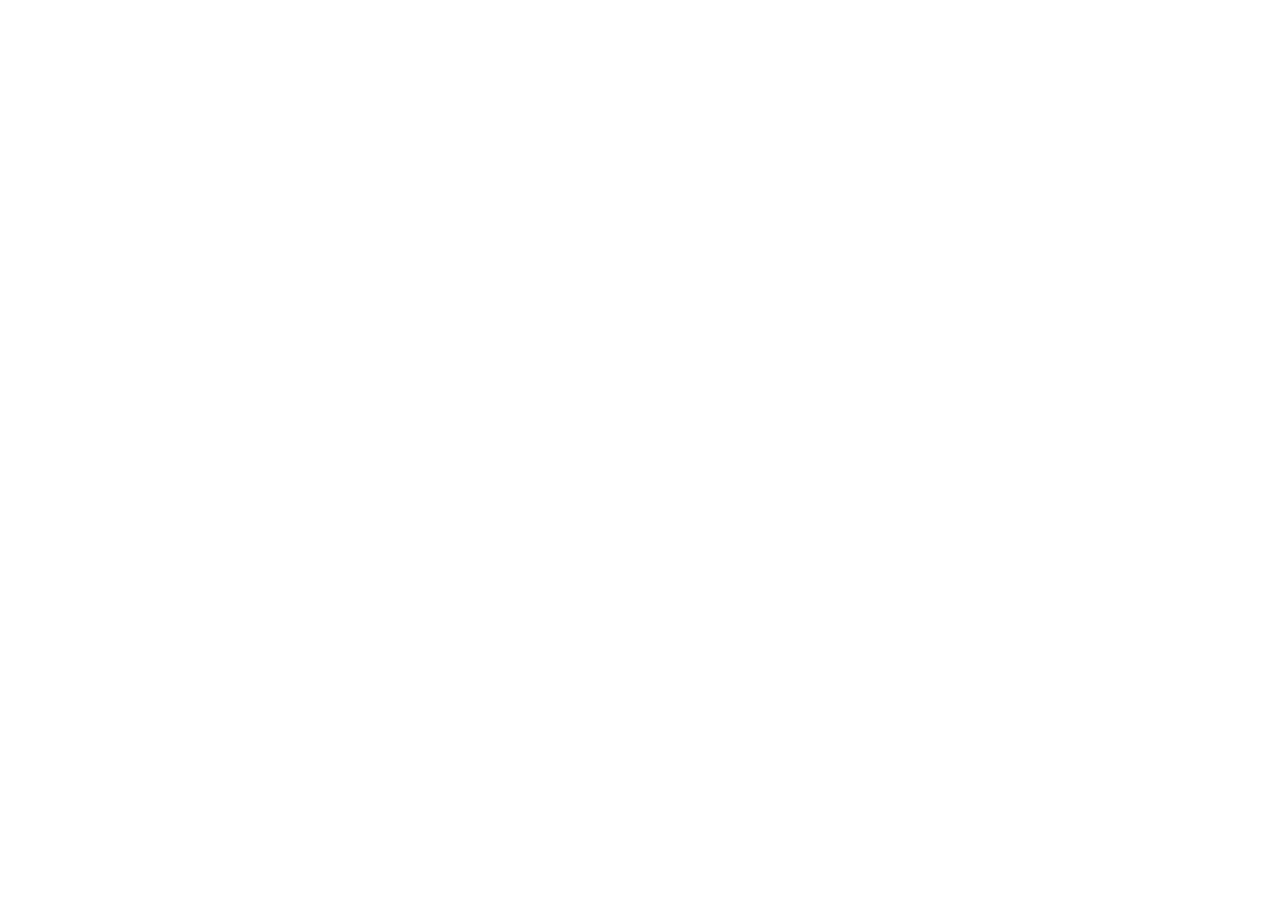
==== index.html @ 7d8b4af5 "This is an example commit" ====
<!DOCTYPE html>
<html lang="en">
<head>
    <meta charset="UTF-8">
    <meta name="viewport" content="width=device-width, initial-scale=1.0">
    <title>Document</title>
</head>
<body>
    <title>DubaiOS</title>
    <p></p>
</body>
</html>
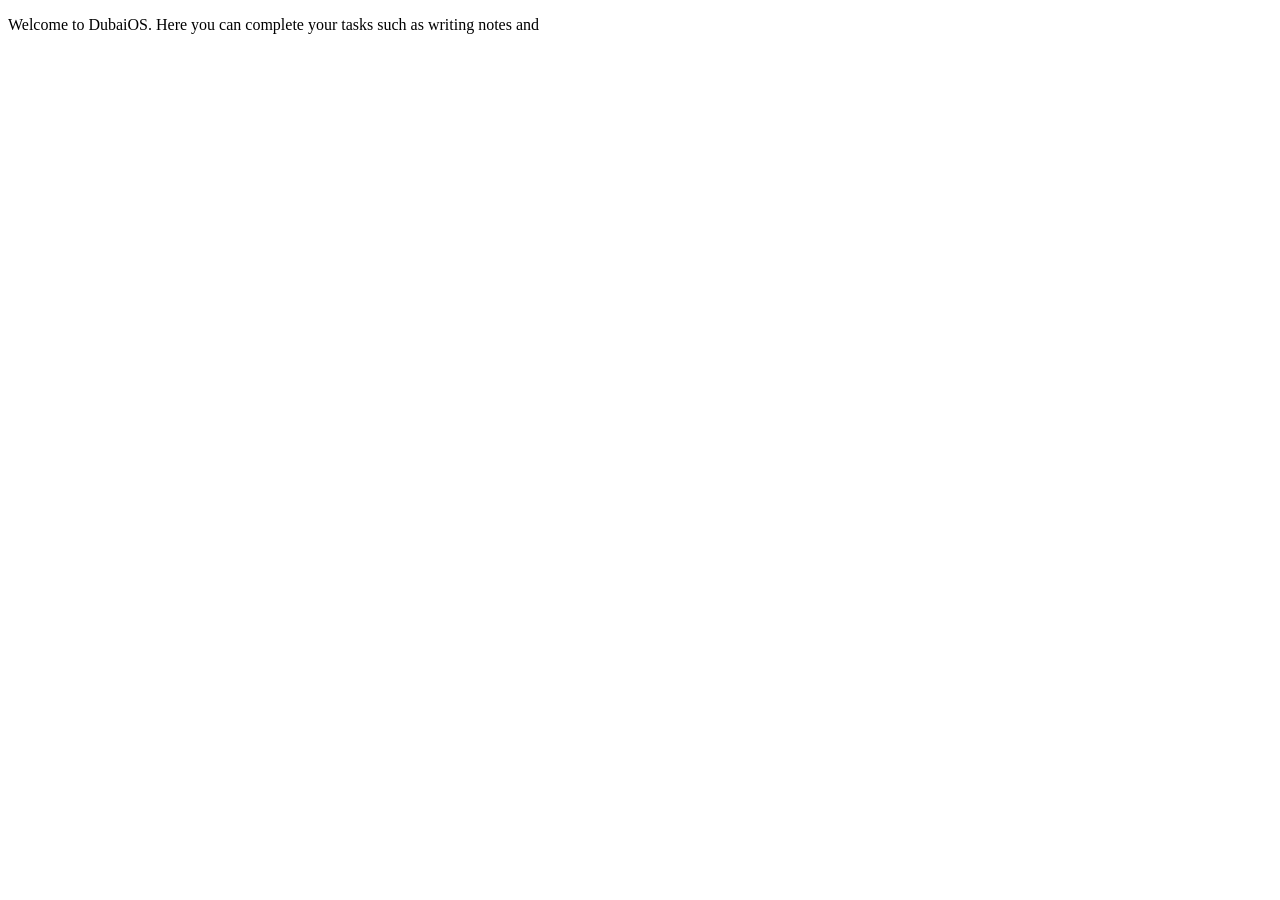
==== commit ab8ec602: "first commit" ====
--- a/index.html
+++ b/index.html
@@ -7,6 +7,6 @@
 </head>
 <body>
     <title>DubaiOS</title>
-    <p></p>
+    <p>Welcome to DubaiOS. Here you can complete your tasks such as writing notes and </p>
 </body>
 </html>
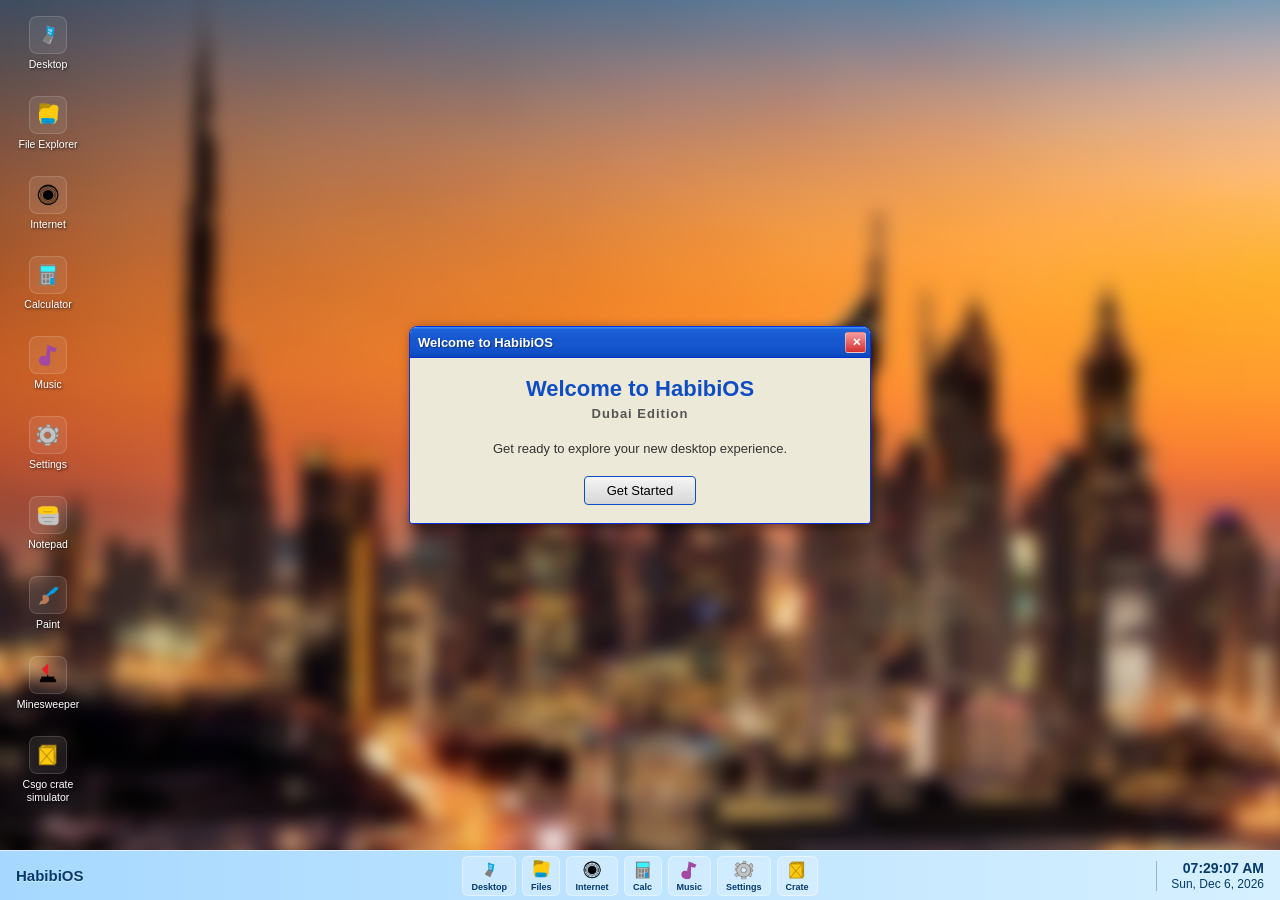
==== commit 94bf1a67: "Added files OS added all files for HabibiOS" ====
--- a/index.html
+++ b/index.html
@@ -1,12 +1,303 @@
-<!DOCTYPE html>
-<html lang="en">
-<head>
-    <meta charset="UTF-8">
-    <meta name="viewport" content="width=device-width, initial-scale=1.0">
-    <title>Document</title>
-</head>
-<body>
-    <title>DubaiOS</title>
-    <p>Welcome to DubaiOS. Here you can complete your tasks such as writing notes and </p>
-</body>
+<!DOCTYPE html>
+<html lang="en">
+<head>
+<meta charset="UTF-8">
+<title>HabibiOS - Dubai Edition</title>
+<link rel="stylesheet" href="style.css">
+</head>
+<body>
+
+  <div class="background"></div>
+
+  <div class="desktop">
+
+    <div class="desktop-icons">
+      <div class="icon" onclick="openApp('terminalWindow')">
+        <img class="icon-img" src="desktop.png" alt="Desktop">
+        <span>Desktop</span>
+      </div>
+      <div class="icon" onclick="openApp('explorerWindow')">
+        <img class="icon-img" src="file_explorer.png" alt="File Explorer">
+        <span>File Explorer</span>
+      </div>
+      <div class="icon" onclick="openApp('internetWindow')">
+        <img class="icon-img" src="internet.png" alt="Internet">
+        <span>Internet</span>
+      </div>
+      <div class="icon" onclick="openApp('calcWindow')">
+        <img class="icon-img" src="calc.png" alt="Calculator">
+        <span>Calculator</span>
+      </div>
+      <div class="icon" onclick="openApp('musicWindow')">
+        <img class="icon-img" src="music.png" alt="Music">
+        <span>Music</span>
+      </div>
+      <div class="icon" onclick="openApp('settingsWindow')">
+        <img class="icon-img" src="settings.png" alt="Settings">
+        <span>Settings</span>
+      </div>
+      <div class="icon" onclick="openApp('notepadWindow')">
+        <img class="icon-img" src="note.png" alt="Notepad">
+        <span>Notepad</span>
+      </div>
+      <div class="icon" onclick="openApp('paintWindow')">
+        <img class="icon-img" src="paint.png" alt="Paint">
+        <span>Paint</span>
+      </div>
+      <div class="icon" onclick="openApp('minesweeperWindow')">
+        <img class="icon-img" src="mine.png" alt="Minesweeper">
+        <span>Minesweeper</span>
+      </div>
+      <div class="icon" onclick="openApp('crateWindow')">
+        <img class="icon-img" src="crate.png" alt="Csgo crate simulator">
+        <span>Csgo crate simulator</span>
+      </div>
+    </div>
+
+    <div class="app-window" id="xpWindow">
+      <div class="window-titlebar">
+        <span class="window-title">Welcome to HabibiOS</span>
+        <div class="window-controls">
+          <button class="win-btn win-close" onclick="closeWindow('xpWindow')">✕</button>
+        </div>
+      </div>
+      <div class="window-content welcome-content">
+        <h1>Welcome to HabibiOS</h1>
+        <p class="xp-subtitle">Dubai Edition</p>
+        <p>Get ready to explore your new desktop experience.</p>
+        <button class="xp-ok-btn" onclick="closeWindow('xpWindow')">Get Started</button>
+      </div>
+    </div>
+
+    <div class="app-window hidden" id="terminalWindow">
+      <div class="window-titlebar">
+        <span class="window-title">Terminal</span>
+        <div class="window-controls">
+          <button class="win-btn win-close" onclick="closeWindow('terminalWindow')">✕</button>
+        </div>
+      </div>
+      <div class="window-content terminal-content">
+        <div class="terminal-output" id="terminalOutput">HabibiOS Terminal [Dubai Edition]
+Type "help" to see available commands.
+</div>
+        <div class="terminal-input-line">
+          <span class="terminal-prompt">habibi@dubai:~$</span>
+          <input type="text" id="terminalInput" class="terminal-input" autocomplete="off" spellcheck="false">
+        </div>
+      </div>
+    </div>
+
+    <div class="app-window hidden" id="explorerWindow">
+      <div class="window-titlebar">
+        <span class="window-title">File Explorer</span>
+        <div class="window-controls">
+          <button class="win-btn win-close" onclick="closeWindow('explorerWindow')">✕</button>
+        </div>
+      </div>
+      <div class="window-content explorer-content">
+        <div class="explorer-tabs">
+          <button class="explorer-tab active" data-tab="desktop">Desktop</button>
+          <button class="explorer-tab" data-tab="downloads">Downloads</button>
+          <button class="explorer-tab" data-tab="music">Music</button>
+          <button class="explorer-tab" data-tab="documents">Documents</button>
+          <button class="explorer-tab" data-tab="pictures">Pictures</button>
+        </div>
+        <div class="explorer-files" id="explorerFiles"></div>
+      </div>
+    </div>
+
+    <div class="app-window hidden" id="internetWindow">
+      <div class="window-titlebar">
+        <span class="window-title">Internet</span>
+        <div class="window-controls">
+          <button class="win-btn win-close" onclick="closeWindow('internetWindow')">✕</button>
+        </div>
+      </div>
+      <div class="window-content internet-content">
+        <a class="site-card" href="https://www.wikipedia.org/" target="_blank" rel="noopener">
+          <div class="site-icon">W</div>
+          <span>Wikipedia</span>
+        </a>
+        <a class="site-card" href="https://www.trivago.in/" target="_blank" rel="noopener">
+          <div class="site-icon">T</div>
+          <span>Trivago</span>
+        </a>
+        <a class="site-card" href="https://github.com/Astrixzen/DubaiOS" target="_blank" rel="noopener">
+          <div class="site-icon">G</div>
+          <span>My GitHub</span>
+        </a>
+        <a class="site-card" href="https://www.khaleejtimes.com/" target="_blank" rel="noopener">
+          <div class="site-icon">K</div>
+          <span>Khaleej Times</span>
+        </a>
+      </div>
+    </div>
+
+    <div class="app-window hidden" id="calcWindow">
+      <div class="window-titlebar">
+        <span class="window-title">Calculator</span>
+        <div class="window-controls">
+          <button class="win-btn win-close" onclick="closeWindow('calcWindow')">✕</button>
+        </div>
+      </div>
+      <div class="window-content calc-content">
+        <input type="text" id="calcDisplay" class="calc-display" value="0" readonly>
+        <div class="calc-grid">
+          <button class="calc-btn calc-op" data-val="C">C</button>
+          <button class="calc-btn calc-op" data-val="(">(</button>
+          <button class="calc-btn calc-op" data-val=")">)</button>
+          <button class="calc-btn calc-op" data-val="/">÷</button>
+
+          <button class="calc-btn" data-val="7">7</button>
+          <button class="calc-btn" data-val="8">8</button>
+          <button class="calc-btn" data-val="9">9</button>
+          <button class="calc-btn calc-op" data-val="*">×</button>
+
+          <button class="calc-btn" data-val="4">4</button>
+          <button class="calc-btn" data-val="5">5</button>
+          <button class="calc-btn" data-val="6">6</button>
+          <button class="calc-btn calc-op" data-val="-">−</button>
+
+          <button class="calc-btn" data-val="1">1</button>
+          <button class="calc-btn" data-val="2">2</button>
+          <button class="calc-btn" data-val="3">3</button>
+          <button class="calc-btn calc-op" data-val="+">+</button>
+
+          <button class="calc-btn" data-val="0">0</button>
+          <button class="calc-btn" data-val=".">.</button>
+          <button class="calc-btn calc-eq" data-val="=">=</button>
+        </div>
+      </div>
+    </div>
+
+    <div class="app-window hidden" id="musicWindow">
+      <div class="window-titlebar">
+        <span class="window-title">Music</span>
+        <div class="window-controls">
+          <button class="win-btn win-close" onclick="closeWindow('musicWindow')">✕</button>
+        </div>
+      </div>
+      <div class="window-content music-content">
+        <label class="upload-btn">
+          + Upload MP3
+          <input type="file" id="musicUpload" accept=".mp3,audio/mpeg" multiple hidden>
+        </label>
+
+        <div class="music-list" id="musicList">
+          <p class="music-empty">No songs uploaded yet.</p>
+        </div>
+
+        <div class="music-player-bar">
+          <div class="now-playing" id="nowPlaying">Nothing playing</div>
+          <audio id="audioPlayer" controls></audio>
+        </div>
+      </div>
+    </div>
+
+    <div class="app-window hidden" id="settingsWindow">
+      <div class="window-titlebar">
+        <span class="window-title">Settings</span>
+        <div class="window-controls">
+          <button class="win-btn win-close" onclick="closeWindow('settingsWindow')">✕</button>
+        </div>
+      </div>
+      <div class="window-content settings-content">
+        <p class="settings-label">Desktop Background</p>
+
+        <div class="bg-preview-wrap">
+          <div class="bg-preview" id="bgPreview"></div>
+        </div>
+
+        <label class="upload-btn">
+          Change Background
+          <input type="file" id="bgUpload" accept="image/*" hidden>
+        </label>
+      </div>
+    </div>
+
+    <div class="app-window hidden" id="notepadWindow">
+      <div class="window-titlebar">
+        <span class="window-title">Notepad</span>
+        <div class="window-controls">
+          <button class="win-btn win-close" onclick="closeWindow('notepadWindow')">✕</button>
+        </div>
+      </div>
+      <div class="window-content notepad-content">
+        <textarea id="notepadArea" class="notepad-area" placeholder="Start typing..."></textarea>
+        <div class="notepad-footer">
+          <span id="notepadStatus">Saved</span>
+          <button class="upload-btn" id="notepadClear">Clear</button>
+        </div>
+      </div>
+    </div>
+    <div class="app-window hidden" id="paintWindow">
+      <div class="window-titlebar">
+        <span class="window-title">Paint</span>
+        <div class="window-controls">
+          <button class="win-btn win-close" onclick="closeWindow('paintWindow')">✕</button>
+        </div>
+      </div>
+      <div class="window-content paint-content">
+        <div class="paint-toolbar">
+          <label>Color <input type="color" id="paintColor" value="#000000"></label>
+          <label>Size <input type="range" id="paintSize" min="1" max="30" value="4"></label>
+          <button class="upload-btn" id="paintClear">Clear</button>
+        </div>
+        <canvas id="paintCanvas" width="400" height="280"></canvas>
+      </div>
+    </div>
+    <div class="app-window hidden" id="minesweeperWindow">
+      <div class="window-titlebar">
+        <span class="window-title">Minesweeper</span>
+        <div class="window-controls">
+          <button class="win-btn win-close" onclick="closeWindow('minesweeperWindow')">✕</button>
+        </div>
+      </div>
+      <div class="window-content mine-content">
+        <div class="mine-header">
+          <div class="mine-counter" id="mineCounter">🚩 10</div>
+          <button class="mine-face" id="mineFace">🙂</button>
+          <div class="mine-timer" id="mineTimer">⏱ 0</div>
+        </div>
+        <div class="mine-grid" id="mineGrid"></div>
+        <div class="mine-stats" id="mineStats">Wins: 0 | Losses: 0 | Best Time: --</div>
+      </div>
+    </div>
+    <div class="app-window crate-window hidden" id="crateWindow">
+      <div class="window-titlebar">
+        <span class="window-title">Csgo Crate Simulator</span>
+        <div class="window-controls">
+          <button class="win-btn win-close" onclick="closeWindow('crateWindow')">✕</button>
+        </div>
+      </div>
+      <div class="window-content crate-window-content">
+        <iframe src="crate.html" class="crate-iframe" title="Crate Simulator"></iframe>
+      </div>
+    </div>
+
+  </div>
+  <div class="taskbar">
+    <div class="taskbar-brand">HabibiOS</div>
+
+    <div class="taskbar-apps">
+      <button class="taskbar-icon" onclick="openApp('terminalWindow')"><img src="desktop.png" alt="Desktop">Desktop</button>
+      <button class="taskbar-icon" onclick="openApp('explorerWindow')"><img src="file_explorer.png" alt="File Explorer">Files</button>
+      <button class="taskbar-icon" onclick="openApp('internetWindow')"><img src="internet.png" alt="Internet">Internet</button>
+      <button class="taskbar-icon" onclick="openApp('calcWindow')"><img src="calc.png" alt="Calculator">Calc</button>
+      <button class="taskbar-icon" onclick="openApp('musicWindow')"><img src="music.png" alt="Music">Music</button>
+      <button class="taskbar-icon" onclick="openApp('settingsWindow')"><img src="settings.png" alt="Settings">Settings</button>
+      <button class="taskbar-icon" onclick="openApp('crateWindow')"><img src="crate.png" alt="Crate">Crate</button>
+    </div>
+
+    <div class="taskbar-right">
+      <div class="taskbar-divider"></div>
+      <div class="taskbar-clock">
+        <div class="clock-time" id="clockTime">00:00:00</div>
+        <div class="clock-date" id="clockDate">Day, Month 00, 0000</div>
+      </div>
+    </div>
+  </div>
+
+  <script src="script.js"></script>
+</body>
 </html>
--- a/style.css
+++ b/style.css
@@ -0,0 +1,741 @@
+html, body {
+  margin: 0;
+  height: 100vh;
+  overflow: hidden;
+  font-family: Arial, sans-serif;
+}
+
+.background {
+  position: fixed;
+  top: 0;
+  left: 0;
+  width: 100%;
+  height: 100%;
+  background-image: url('skyline.png');
+  background-size: cover;
+  background-position: center;
+  filter: blur(8px);
+  transform: scale(1.1);
+  z-index: -1;
+}
+
+.desktop {
+  position: relative;
+  width: 100%;
+  height: calc(100% - 50px);
+  color: white;
+}
+
+.desktop-icons {
+  position: absolute;
+  top: 16px;
+  left: 16px;
+  bottom: 16px;
+  display: grid;
+  grid-template-rows: repeat(auto-fill, 76px);
+  grid-auto-flow: column;
+  gap: 4px 14px;
+}
+
+.icon, a.icon {
+  display: flex;
+  flex-direction: column;
+  align-items: center;
+  width: 64px;
+  cursor: pointer;
+  font-family: Arial, sans-serif;
+  user-select: none;
+  text-decoration: none;
+}
+
+.icon-img {
+  font-size: 22px;
+  background: rgba(255, 255, 255, 0.08);
+  border: 1px solid rgba(255, 255, 255, 0.15);
+  border-radius: 8px;
+  width: 38px;
+  height: 38px;
+  display: flex;
+  align-items: center;
+  justify-content: center;
+  margin-bottom: 4px;
+  object-fit: contain;
+  padding: 6px;
+  box-sizing: border-box;
+}
+
+img.icon-img {
+  display: block;
+}
+
+.icon:hover .icon-img {
+  background: rgba(255, 255, 255, 0.2);
+  border-color: rgba(255, 255, 255, 0.4);
+}
+
+.icon span {
+  font-size: 10.5px;
+  color: white;
+  text-align: center;
+  text-shadow: 1px 1px 3px rgba(0, 0, 0, 0.8);
+  line-height: 1.2;
+}
+
+.app-window {
+  position: absolute;
+  top: 50%;
+  left: 50%;
+  transform: translate(-50%, -50%);
+  width: 460px;
+  max-width: 90vw;
+  max-height: 80vh;
+  background: #ece9d8;
+  border: 1px solid #0831d9;
+  border-radius: 8px 8px 3px 3px;
+  box-shadow: 3px 3px 12px rgba(0, 0, 0, 0.5);
+  overflow: hidden;
+  font-family: "Tahoma", "Segoe UI", sans-serif;
+  z-index: 10;
+  display: flex;
+  flex-direction: column;
+}
+
+.app-window.hidden {
+  display: none;
+}
+
+.window-titlebar {
+  display: flex;
+  align-items: center;
+  justify-content: space-between;
+  height: 30px;
+  padding: 0 4px 0 8px;
+  background: linear-gradient(
+    to bottom,
+    #3d94f6 0%,
+    #1c62d8 8%,
+    #1657cf 40%,
+    #1657cf 60%,
+    #0f4dc4 90%,
+    #0b45b8 100%
+  );
+  border-bottom: 1px solid #0831d9;
+  flex-shrink: 0;
+}
+
+.window-title {
+  color: white;
+  font-weight: bold;
+  font-size: 13px;
+  text-shadow: 1px 1px 1px rgba(0, 0, 0, 0.4);
+}
+
+.window-controls {
+  display: flex;
+  gap: 3px;
+}
+
+.win-btn {
+  width: 21px;
+  height: 21px;
+  border: 1px solid rgba(255, 255, 255, 0.4);
+  border-radius: 3px;
+  background: linear-gradient(to bottom, #4f9cf2, #1c62d8);
+  color: white;
+  font-size: 11px;
+  font-weight: bold;
+  cursor: pointer;
+  line-height: 1;
+}
+
+.win-btn:hover {
+  filter: brightness(1.2);
+}
+
+.win-close {
+  background: linear-gradient(to bottom, #f39c9c, #d32f2f);
+}
+
+.window-content {
+  padding: 18px 20px;
+  color: #333;
+  overflow: auto;
+}
+.welcome-content {
+  text-align: center;
+}
+
+.welcome-content h1 {
+  margin: 0 0 4px;
+  font-size: 22px;
+  color: #0f4dc4;
+}
+
+.xp-subtitle {
+  margin: 0 0 16px;
+  font-weight: bold;
+  color: #555;
+  letter-spacing: 1px;
+}
+
+.welcome-content p {
+  font-size: 13px;
+  margin: 0 0 20px;
+}
+
+.xp-ok-btn {
+  padding: 6px 22px;
+  border: 1px solid #0f4dc4;
+  border-radius: 4px;
+  background: linear-gradient(to bottom, #f5f5f5, #d6d6d6);
+  font-size: 13px;
+  cursor: pointer;
+}
+
+.xp-ok-btn:hover {
+  background: linear-gradient(to bottom, #ffffff, #e6e6e6);
+}
+
+.terminal-content {
+  background: #0c0c0c;
+  color: #33ff33;
+  font-family: "Consolas", monospace;
+  padding: 10px;
+  height: 320px;
+  display: flex;
+  flex-direction: column;
+}
+
+.terminal-output {
+  flex: 1;
+  overflow-y: auto;
+  white-space: pre-wrap;
+  font-size: 13px;
+  margin-bottom: 6px;
+}
+
+.terminal-input-line {
+  display: flex;
+  align-items: center;
+  gap: 6px;
+}
+
+.terminal-prompt {
+  font-size: 13px;
+  white-space: nowrap;
+}
+
+.terminal-input {
+  flex: 1;
+  background: transparent;
+  border: none;
+  outline: none;
+  color: #33ff33;
+  font-family: "Consolas", monospace;
+  font-size: 13px;
+}
+
+.explorer-content {
+  padding: 0;
+  display: flex;
+  flex-direction: column;
+  height: 340px;
+}
+
+.explorer-tabs {
+  display: flex;
+  gap: 2px;
+  background: #d6d2c2;
+  padding: 6px 6px 0;
+  flex-shrink: 0;
+}
+
+.explorer-tab {
+  padding: 6px 12px;
+  font-size: 12px;
+  border: 1px solid #a8a48f;
+  border-bottom: none;
+  background: #ece9d8;
+  border-radius: 4px 4px 0 0;
+  cursor: pointer;
+}
+
+.explorer-tab.active {
+  background: #ffffff;
+  font-weight: bold;
+}
+
+.explorer-files {
+  flex: 1;
+  background: white;
+  padding: 12px;
+  overflow-y: auto;
+  display: grid;
+  grid-template-columns: repeat(auto-fill, 74px);
+  gap: 14px;
+}
+
+.explorer-file {
+  display: flex;
+  flex-direction: column;
+  align-items: center;
+  font-size: 11px;
+  text-align: center;
+  color: #222;
+}
+
+.explorer-file .file-icon {
+  font-size: 26px;
+  margin-bottom: 4px;
+}
+
+.internet-content {
+  display: grid;
+  grid-template-columns: 1fr 1fr;
+  gap: 14px;
+}
+
+.site-card {
+  display: flex;
+  flex-direction: column;
+  align-items: center;
+  justify-content: center;
+  gap: 8px;
+  padding: 18px 10px;
+  background: white;
+  border: 1px solid #a8a48f;
+  border-radius: 6px;
+  text-decoration: none;
+  color: #222;
+  font-size: 12px;
+  font-weight: bold;
+}
+
+.site-card:hover {
+  background: #eef4ff;
+}
+
+.site-icon {
+  width: 40px;
+  height: 40px;
+  border-radius: 50%;
+  background: #0f4dc4;
+  color: white;
+  display: flex;
+  align-items: center;
+  justify-content: center;
+  font-size: 18px;
+  font-weight: bold;
+}
+
+.calc-content {
+  width: 240px;
+}
+
+.calc-display {
+  width: 100%;
+  box-sizing: border-box;
+  padding: 10px;
+  font-size: 20px;
+  text-align: right;
+  margin-bottom: 10px;
+  border: 1px solid #a8a48f;
+  border-radius: 4px;
+  background: white;
+  color: #111;
+}
+
+.calc-grid {
+  display: grid;
+  grid-template-columns: repeat(4, 1fr);
+  gap: 6px;
+}
+
+.calc-btn {
+  padding: 12px 0;
+  font-size: 15px;
+  border: 1px solid #a8a48f;
+  border-radius: 4px;
+  background: #f5f5f5;
+  cursor: pointer;
+}
+
+.calc-btn:hover {
+  background: #e6e6e6;
+}
+
+.calc-op {
+  background: #d9e4f5;
+}
+
+.calc-eq {
+  grid-column: span 2;
+  background: #0f4dc4;
+  color: white;
+  font-weight: bold;
+}
+
+.music-content {
+  width: 280px;
+  display: flex;
+  flex-direction: column;
+}
+
+.upload-btn {
+  display: inline-block;
+  align-self: flex-start;
+  padding: 7px 14px;
+  background: linear-gradient(to bottom, #f5f5f5, #d6d6d6);
+  border: 1px solid #a8a48f;
+  border-radius: 4px;
+  font-size: 12px;
+  cursor: pointer;
+  margin-bottom: 10px;
+}
+
+.upload-btn:hover {
+  background: linear-gradient(to bottom, #ffffff, #e6e6e6);
+}
+
+.music-list {
+  max-height: 180px;
+  overflow-y: auto;
+  background: white;
+  border: 1px solid #a8a48f;
+  border-radius: 4px;
+  margin-bottom: 10px;
+}
+
+.music-empty {
+  padding: 10px;
+  font-size: 12px;
+  color: #777;
+  margin: 0;
+}
+
+.music-item {
+  display: flex;
+  align-items: center;
+  justify-content: space-between;
+  padding: 7px 10px;
+  font-size: 12px;
+  border-bottom: 1px solid #eee;
+  cursor: pointer;
+}
+
+.music-item:hover {
+  background: #eef4ff;
+}
+
+.music-item.playing {
+  background: #d9e4f5;
+  font-weight: bold;
+}
+
+.music-item .track-name {
+  overflow: hidden;
+  text-overflow: ellipsis;
+  white-space: nowrap;
+  max-width: 170px;
+}
+
+.music-item .delete-track {
+  color: #d32f2f;
+  font-weight: bold;
+  padding: 0 4px;
+}
+
+.music-player-bar {
+  border-top: 1px solid #a8a48f;
+  padding-top: 10px;
+}
+
+.now-playing {
+  font-size: 12px;
+  font-weight: bold;
+  margin-bottom: 6px;
+  color: #0f4dc4;
+}
+
+.music-player-bar audio {
+  width: 100%;
+}
+
+.settings-content {
+  width: 260px;
+}
+
+.settings-label {
+  font-size: 13px;
+  font-weight: bold;
+  margin: 0 0 10px;
+}
+
+.bg-preview-wrap {
+  margin-bottom: 12px;
+}
+
+.bg-preview {
+  width: 100%;
+  height: 110px;
+  border: 1px solid #a8a48f;
+  border-radius: 6px;
+  background-image: url('skyline.png');
+  background-size: cover;
+  background-position: center;
+  filter: blur(3px);
+}
+
+.notepad-content {
+  width: 340px;
+  display: flex;
+  flex-direction: column;
+}
+
+.notepad-area {
+  width: 100%;
+  height: 220px;
+  box-sizing: border-box;
+  resize: none;
+  border: 1px solid #a8a48f;
+  border-radius: 4px;
+  padding: 10px;
+  font-family: "Consolas", monospace;
+  font-size: 13px;
+  color: #222;
+}
+
+.notepad-footer {
+  display: flex;
+  align-items: center;
+  justify-content: space-between;
+  margin-top: 8px;
+  font-size: 11px;
+  color: #666;
+}
+
+.paint-content {
+  width: 420px;
+}
+
+.paint-toolbar {
+  display: flex;
+  align-items: center;
+  gap: 14px;
+  margin-bottom: 10px;
+  font-size: 12px;
+}
+
+.paint-toolbar label {
+  display: flex;
+  align-items: center;
+  gap: 6px;
+}
+
+#paintCanvas {
+  background: white;
+  border: 1px solid #a8a48f;
+  border-radius: 4px;
+  cursor: crosshair;
+  touch-action: none;
+}
+
+
+.mine-content {
+  width: fit-content;
+}
+
+.mine-header {
+  display: flex;
+  align-items: center;
+  justify-content: space-between;
+  background: #bdbdbd;
+  border: 2px inset #7a7a7a;
+  padding: 6px 10px;
+  margin-bottom: 8px;
+  border-radius: 3px;
+}
+
+.mine-counter, .mine-timer {
+  font-family: "Consolas", monospace;
+  font-weight: bold;
+  font-size: 14px;
+  background: #111;
+  color: #f00;
+  padding: 2px 8px;
+  border-radius: 2px;
+  min-width: 46px;
+  text-align: center;
+}
+
+.mine-face {
+  font-size: 18px;
+  width: 30px;
+  height: 30px;
+  border: 2px outset #d6d6d6;
+  background: #d6d6d6;
+  border-radius: 3px;
+  cursor: pointer;
+}
+
+.mine-face:active {
+  border-style: inset;
+}
+
+.mine-grid {
+  display: grid;
+  grid-template-columns: repeat(9, 26px);
+  grid-template-rows: repeat(9, 26px);
+  gap: 1px;
+  background: #7a7a7a;
+  border: 3px inset #7a7a7a;
+  width: fit-content;
+}
+
+.mine-cell {
+  width: 26px;
+  height: 26px;
+  display: flex;
+  align-items: center;
+  justify-content: center;
+  font-size: 13px;
+  font-weight: bold;
+  font-family: "Consolas", monospace;
+  background: #bdbdbd;
+  border: 2px outset #e0e0e0;
+  cursor: pointer;
+  user-select: none;
+}
+
+.mine-cell.revealed {
+  border: 1px solid #999;
+  background: #d6d6d6;
+  cursor: default;
+}
+
+.mine-cell.mine {
+  background: #ff4d4d;
+}
+
+.mine-cell.flagged {
+  background: #bdbdbd;
+}
+
+.mine-cell[data-count="1"] { color: #0000ff; }
+.mine-cell[data-count="2"] { color: #008000; }
+.mine-cell[data-count="3"] { color: #ff0000; }
+.mine-cell[data-count="4"] { color: #000080; }
+.mine-cell[data-count="5"] { color: #800000; }
+.mine-cell[data-count="6"] { color: #008080; }
+.mine-cell[data-count="7"] { color: #000000; }
+.mine-cell[data-count="8"] { color: #808080; }
+
+.mine-stats {
+  margin-top: 8px;
+  font-size: 11px;
+  color: #555;
+  text-align: center;
+}
+
+
+.crate-window {
+  width: 640px;
+}
+
+.crate-window-content {
+  padding: 0;
+  height: 480px;
+}
+
+.crate-iframe {
+  width: 100%;
+  height: 100%;
+  border: none;
+  display: block;
+}
+
+.taskbar {
+  position: fixed;
+  bottom: 0;
+  left: 0;
+  width: 100%;
+  height: 50px;
+  background: linear-gradient(to right, #a6d8ff, #d6f0ff);
+  border-top: 1px solid rgba(255, 255, 255, 0.6);
+  display: grid;
+  grid-template-columns: 1fr auto 1fr;
+  align-items: center;
+  padding: 0 16px;
+  box-sizing: border-box;
+  z-index: 100;
+}
+
+.taskbar-brand {
+  font-family: Arial, sans-serif;
+  font-weight: bold;
+  font-size: 15px;
+  color: #063a6b;
+  text-shadow: 0 1px 1px rgba(255, 255, 255, 0.5);
+  justify-self: start;
+}
+
+.taskbar-apps {
+  display: flex;
+  gap: 6px;
+  align-items: center;
+  justify-self: center;
+}
+
+.taskbar-icon {
+  display: flex;
+  flex-direction: column;
+  align-items: center;
+  justify-content: center;
+  background: rgba(255, 255, 255, 0.25);
+  border: 1px solid rgba(255, 255, 255, 0.4);
+  border-radius: 6px;
+  padding: 3px 8px;
+  cursor: pointer;
+  font-size: 9px;
+  color: #063a6b;
+  font-family: Arial, sans-serif;
+  text-decoration: none;
+  font-weight: bold;
+}
+
+.taskbar-icon img {
+  width: 20px;
+  height: 20px;
+  object-fit: contain;
+  margin-bottom: 2px;
+}
+
+.taskbar-icon:hover {
+  background: rgba(255, 255, 255, 0.5);
+}
+
+.taskbar-right {
+  display: flex;
+  align-items: center;
+  gap: 14px;
+  justify-self: end;
+}
+
+.taskbar-divider {
+  width: 1px;
+  height: 30px;
+  background: rgba(6, 58, 107, 0.3);
+}
+
+.taskbar-clock {
+  text-align: right;
+  font-family: Arial, sans-serif;
+  color: #063a6b;
+  font-size: 12px;
+  line-height: 1.3;
+}
+
+.taskbar-clock .clock-time {
+  font-weight: bold;
+  font-size: 14px;
+}
